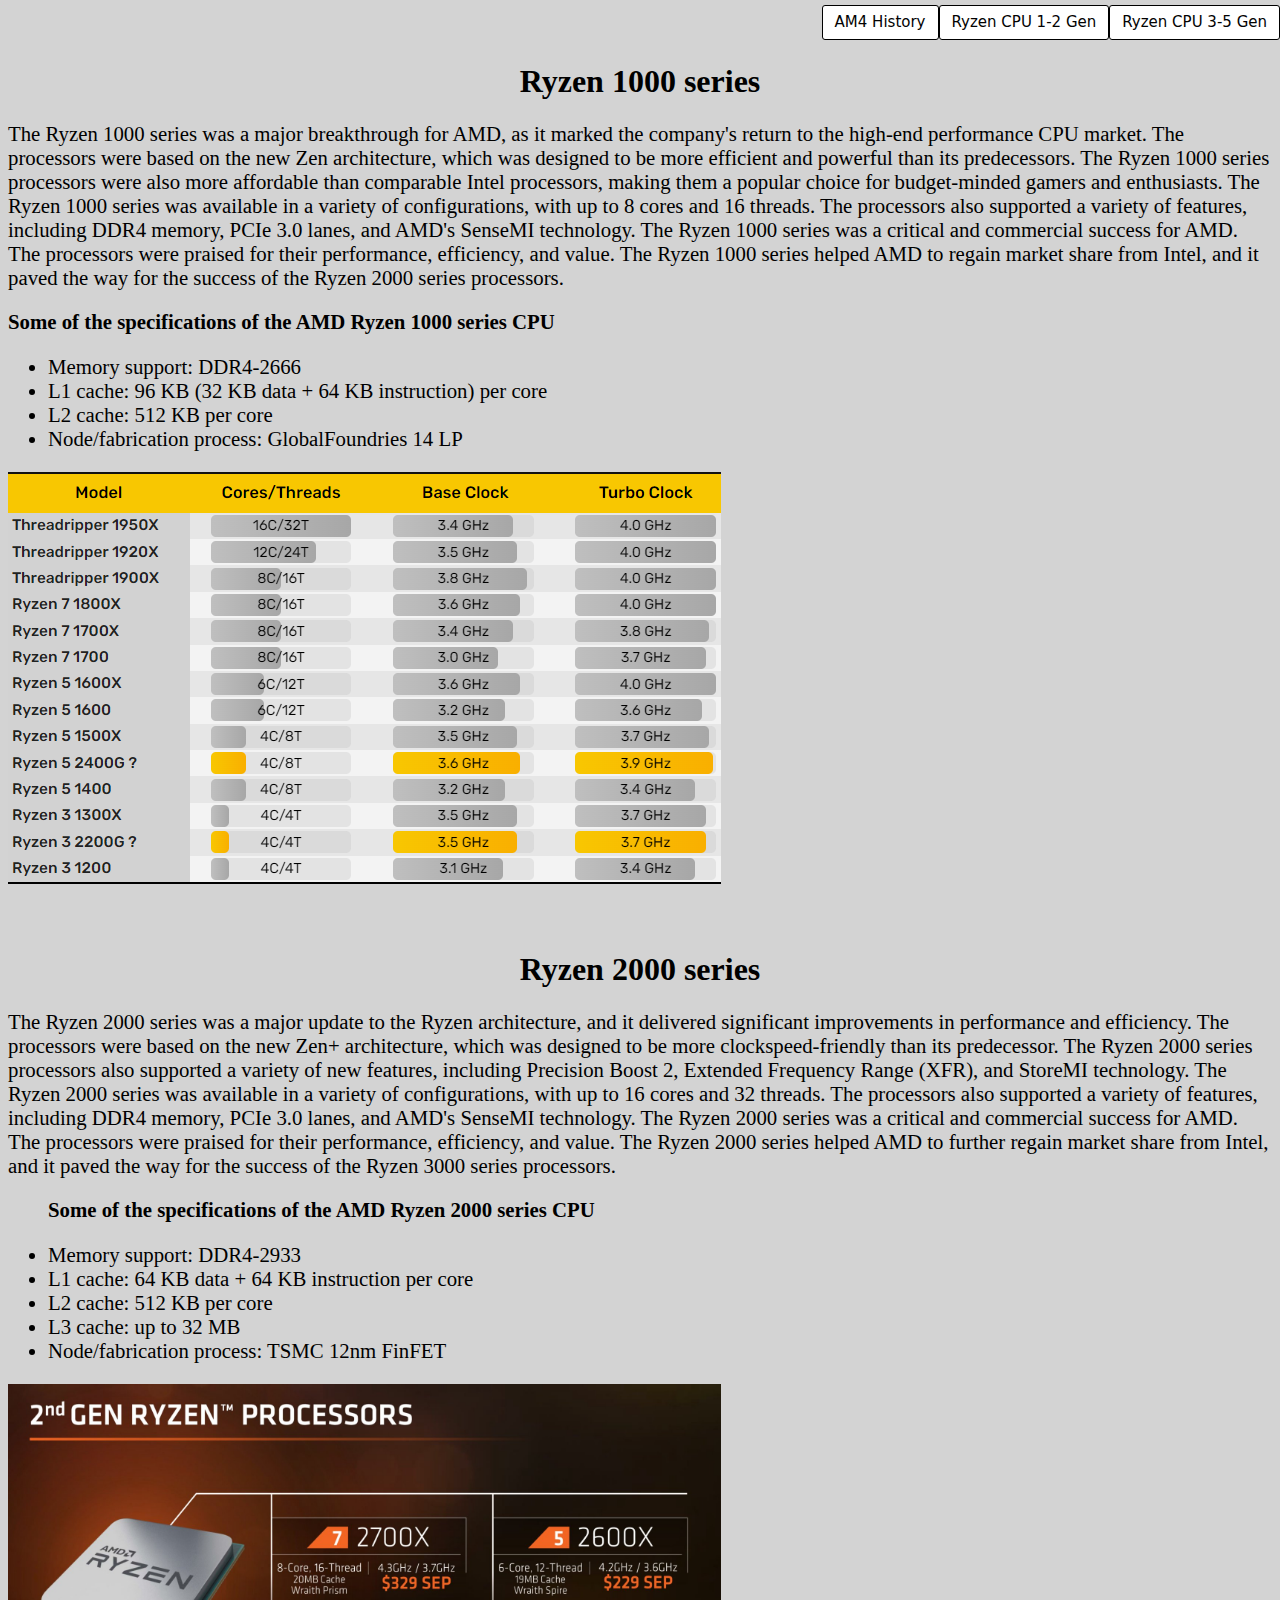
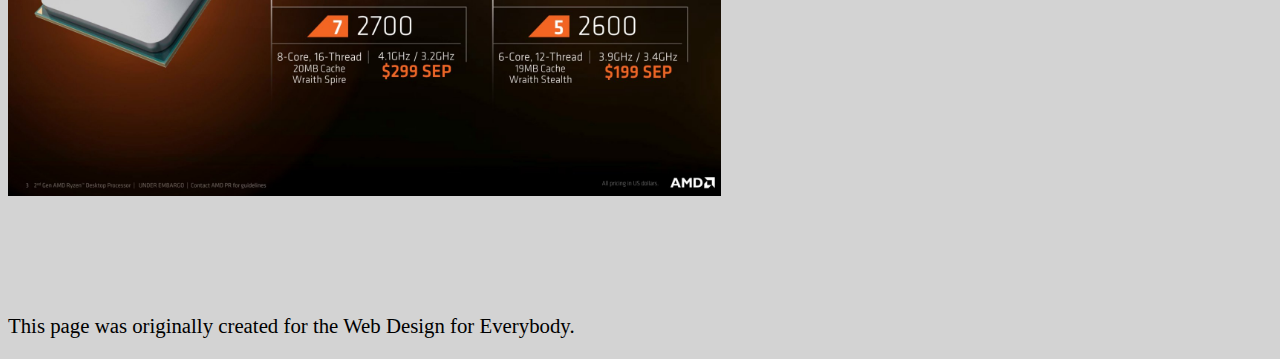
==== page2.html @ f7781808 "first commit" ====
<!DOCTYPE html>
<html lang="en">

<head>
  <meta charset="utf-8">
  <meta name="viewport" content="width=device-width">
  <title>AM4</title>
  <link rel="stylesheet" href="css/style.css">
  <script src="script.js"></script>
</head>

<body>
  <a href="#main-content" class="skip-link size-text">Skip to Main Content</a>
  <header>
    <nav class="navigation">
      <ul>
        <li><a href="index.html" class="button-8">AM4 History</a></li>
        <li><a href="page2.html" class="button-8">Ryzen CPU 1-2 Gen</a></li>
        <li><a href="page3.html" class="button-8">Ryzen CPU 3-5 Gen</a></li>
      </ul>
    </nav>
  </header>
  <main id="main-content">
    <div id="1st-gen">
      <h1>Ryzen 1000 series</h1>
      <p class="size-text">The Ryzen 1000 series was a
        major breakthrough
        for AMD,
        as it marked the company's return to the high-end performance CPU market. The processors were based on the new
        Zen architecture, which was designed to be more efficient and powerful than its predecessors. The Ryzen 1000
        series processors were also more affordable than comparable Intel processors, making them a popular choice for
        budget-minded gamers and enthusiasts.

        The Ryzen 1000 series was available in a variety of configurations, with up to 8 cores and 16 threads. The
        processors also supported a variety of features, including DDR4 memory, PCIe 3.0 lanes, and AMD's SenseMI
        technology.

        The Ryzen 1000 series was a critical and commercial success for AMD. The processors were praised for their
        performance, efficiency, and value. The Ryzen 1000 series helped AMD to regain market share from Intel, and it
        paved the way for the success of the Ryzen 2000 series processors.
      <p class="strong-text size-text">Some of the specifications of the AMD Ryzen 1000 series CPU</p>
      <ul class="size-text">
        <li>Memory support: DDR4-2666</li>
        <li>L1 cache: 96 KB (32 KB data + 64 KB instruction) per core</li>
        <li>L2 cache: 512 KB per core</li>
        <li>Node/fabrication process: GlobalFoundries 14 LP</li>
      </ul>
      <img src="1000s/1000 series 1.png" alt="graphs" class="image-zoom">
    </div>
    <div id="2nd-gen">
      <h1>Ryzen 2000 series</h1>
      <p class="size-text">The Ryzen 2000 series was a major update to the Ryzen architecture, and it delivered
        significant improvements in performance and efficiency. The processors were based on the new Zen+ architecture,
        which was designed to be more clockspeed-friendly than its predecessor. The Ryzen 2000 series processors also
        supported a variety of new features, including Precision Boost 2, Extended Frequency Range (XFR), and StoreMI
        technology.

        The Ryzen 2000 series was available in a variety of configurations, with up to 16 cores and 32 threads. The
        processors also supported a variety of features, including DDR4 memory, PCIe 3.0 lanes, and AMD's SenseMI
        technology.

        The Ryzen 2000 series was a critical and commercial success for AMD. The processors were praised for their
        performance, efficiency, and value. The Ryzen 2000 series helped AMD to further regain market share from Intel,
        and it paved the way for the success of the Ryzen 3000 series processors.</p>
      <ul class="size-text">
        <p class="strong-text">Some of the specifications of the AMD Ryzen 2000 series CPU</p>
        <li>Memory support: DDR4-2933</li>
        <li>L1 cache: 64 KB data + 64 KB instruction per core</li>
        <li>L2 cache: 512 KB per core</li>
        <li>L3 cache: up to 32 MB</li>
        <li>Node/fabrication process: TSMC 12nm FinFET</li>
      </ul>
      <img src="2000s/AMD-Ryzen-2000-1.jpg" alt="ryzen cpu 2st gen" class="page2-size-img">
    </div>
  </main>
  <footer>
    <p class="size-text">This page was originally created for the Web Design for Everybody.</p>
  </footer>

</body>

</html>
---- css/style.css ----
.size-text {
  font-size: 130%
}

.skip-link {
  position: absolute;
  left: -999em;
}

.skip-link:focus {
  left: auto;
  top: 5px;
  z-index: 1000;
  padding: 5px;
  text-decoration: none
}


.right-img {
  border: solid black;
  width: 25%;
  height: 25%;
  float: right;
  margin: 7px 0 7px 7px;
}

.left-img {
  border: solid black;
  width: 25%;
  height: 25%;
  float: left;
  margin: 7px 0 7px 7px;
}

.strong-text {
  font-weight: bold;
}

.page2-size-img {
  width: 713px;
  height: 412px;
}

.image-gallery-grid {
  margin-top: 21px;
  display: grid;
  grid-template-columns: repeat(2, 1fr);
  gap: 6.5%;
  grid-column-gap: 0;
  align-items: stretch;
  margin-bottom: 5%;
}

.image-gallery-grid img {
  width: 55%;
  border: 2px solid #333;
  padding: 0;
  border-radius: 5px;
  margin-left: 5%;
}

.image-gallery-flex {
  display: flex;
  gap: 10px;
  grid-column-gap: 0;
  align-items: stretch;
}

.image-gallery-flex img {
  width: 40%;
  border: 2px solid #333;
  padding: 0;
  border-radius: 5px;
}

.image-zoom img {
  transition: transform 0.2s;
}

.image-zoom:hover img {
  transform: scale(1.2);
}

.button-8 {
  background-color: #ffffff;
  border-radius: 3px;
  border: 1px solid #000000;
  box-shadow: rgba(255, 255, 255, .7) 0 1px 0 0 inset;
  box-sizing: border-box;
  color: #020202;
  cursor: pointer;
  display: inline-block;
  font-family: -apple-system, system-ui, "Segoe UI", "Liberation Sans", sans-serif;
  font-size: 15px;
  font-weight: 400;
  line-height: 1.15385;
  margin: 0;
  outline: none;
  padding: 8px 0.8em;
  position: relative;
  text-align: center;
  text-decoration: none;
  user-select: none;
  -webkit-user-select: none;
  touch-action: manipulation;
  vertical-align: baseline;
  white-space: nowrap;
}



.button-8:hover,
.button-8:focus {
  background-color: #b3d3ea;
  color: #2c5777;
}

.button-8:focus {
  box-shadow: 0 0 0 4px rgba(0, 149, 255, .15);
}

.button-8:active {
  background-color: #a0c7e4;
  box-shadow: none;
  color: #769bb7;
}


body {
  background-color: lightgrey;
  font-family: Roboto, serif;
}

/* 
nav {
  position: fixed;
  display: flex;
  font-size: 100%;
  margin-top: 2%;


}
 */
table {
  border: 1px solid black;
  margin-bottom: 2%;
}

th, td {
  border: 1px solid black;
  padding: 10px;
}


nav ul {
  display: flex;
  list-style-type: none;
  margin-top: 5px;
  flex-direction: row;
  align-items: baseline;
  justify-content: flex-end;
}

nav li {
  font-size: 125%;
  display: list-item;
  margin-top: 0;
}


.navigation {
  position: fixed;
  top: 0;
  left: 0;
  width: 100%;

}

h1 {
  margin-top: 5%;
  text-align: center;
}

table {
  font-size: 120%;
}

footer {
  margin-top: 9%;
}
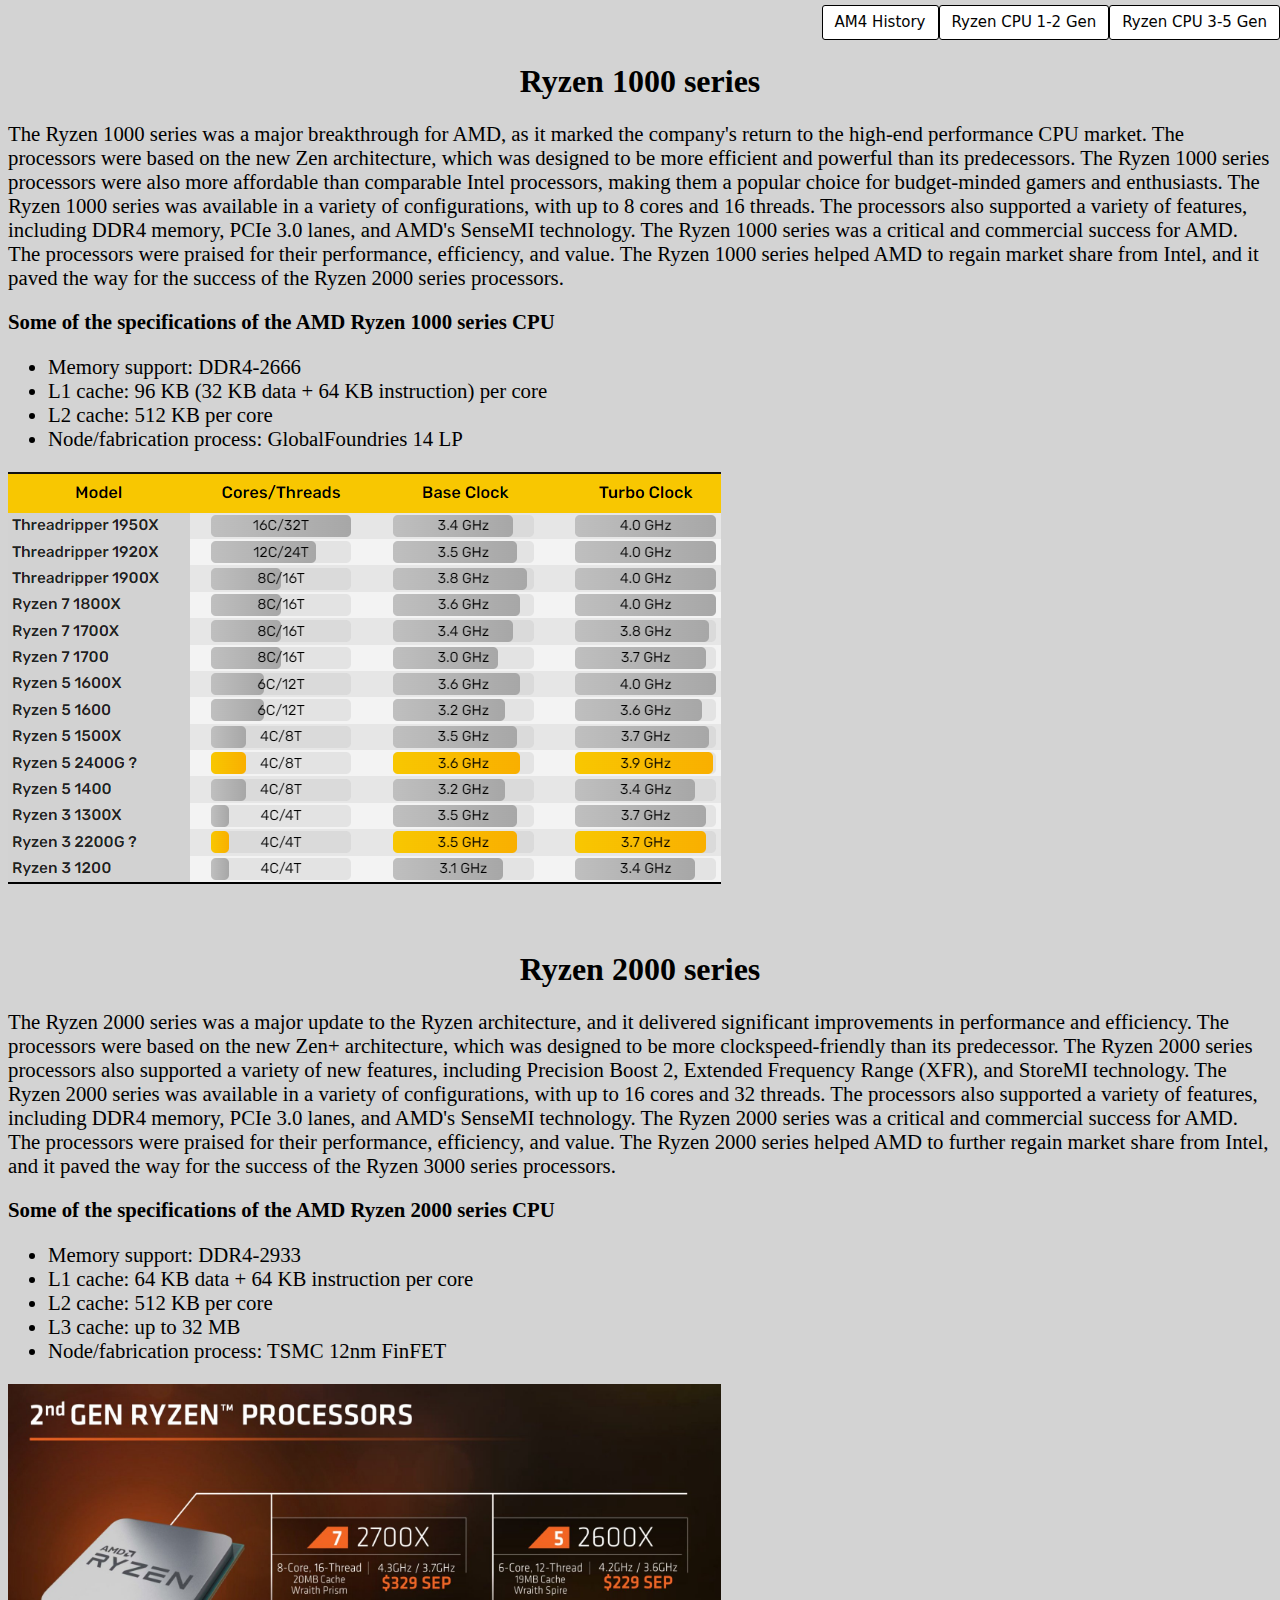
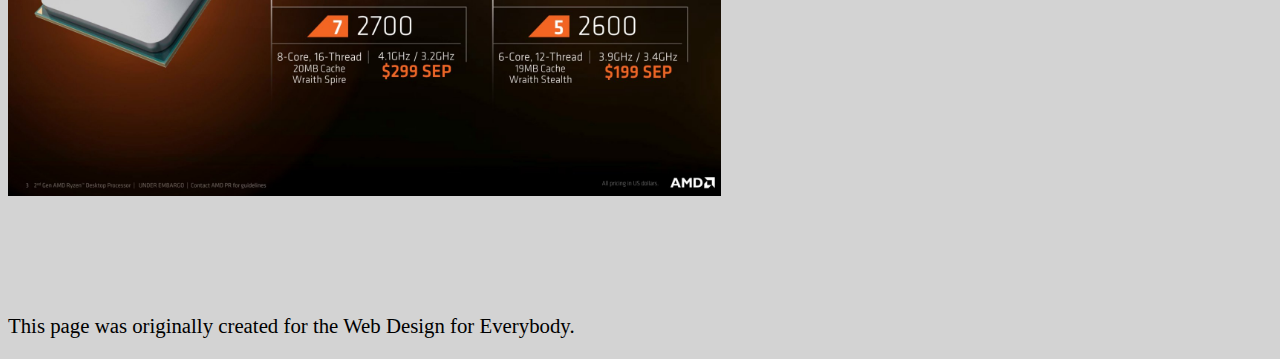
==== commit 648d99f7: "change names" ====
--- a/page2.html
+++ b/page2.html
@@ -62,8 +62,8 @@
         The Ryzen 2000 series was a critical and commercial success for AMD. The processors were praised for their
         performance, efficiency, and value. The Ryzen 2000 series helped AMD to further regain market share from Intel,
         and it paved the way for the success of the Ryzen 3000 series processors.</p>
+      <p class="strong-text size-text">Some of the specifications of the AMD Ryzen 2000 series CPU</p>
       <ul class="size-text">
-        <p class="strong-text">Some of the specifications of the AMD Ryzen 2000 series CPU</p>
         <li>Memory support: DDR4-2933</li>
         <li>L1 cache: 64 KB data + 64 KB instruction per core</li>
         <li>L2 cache: 512 KB per core</li>
